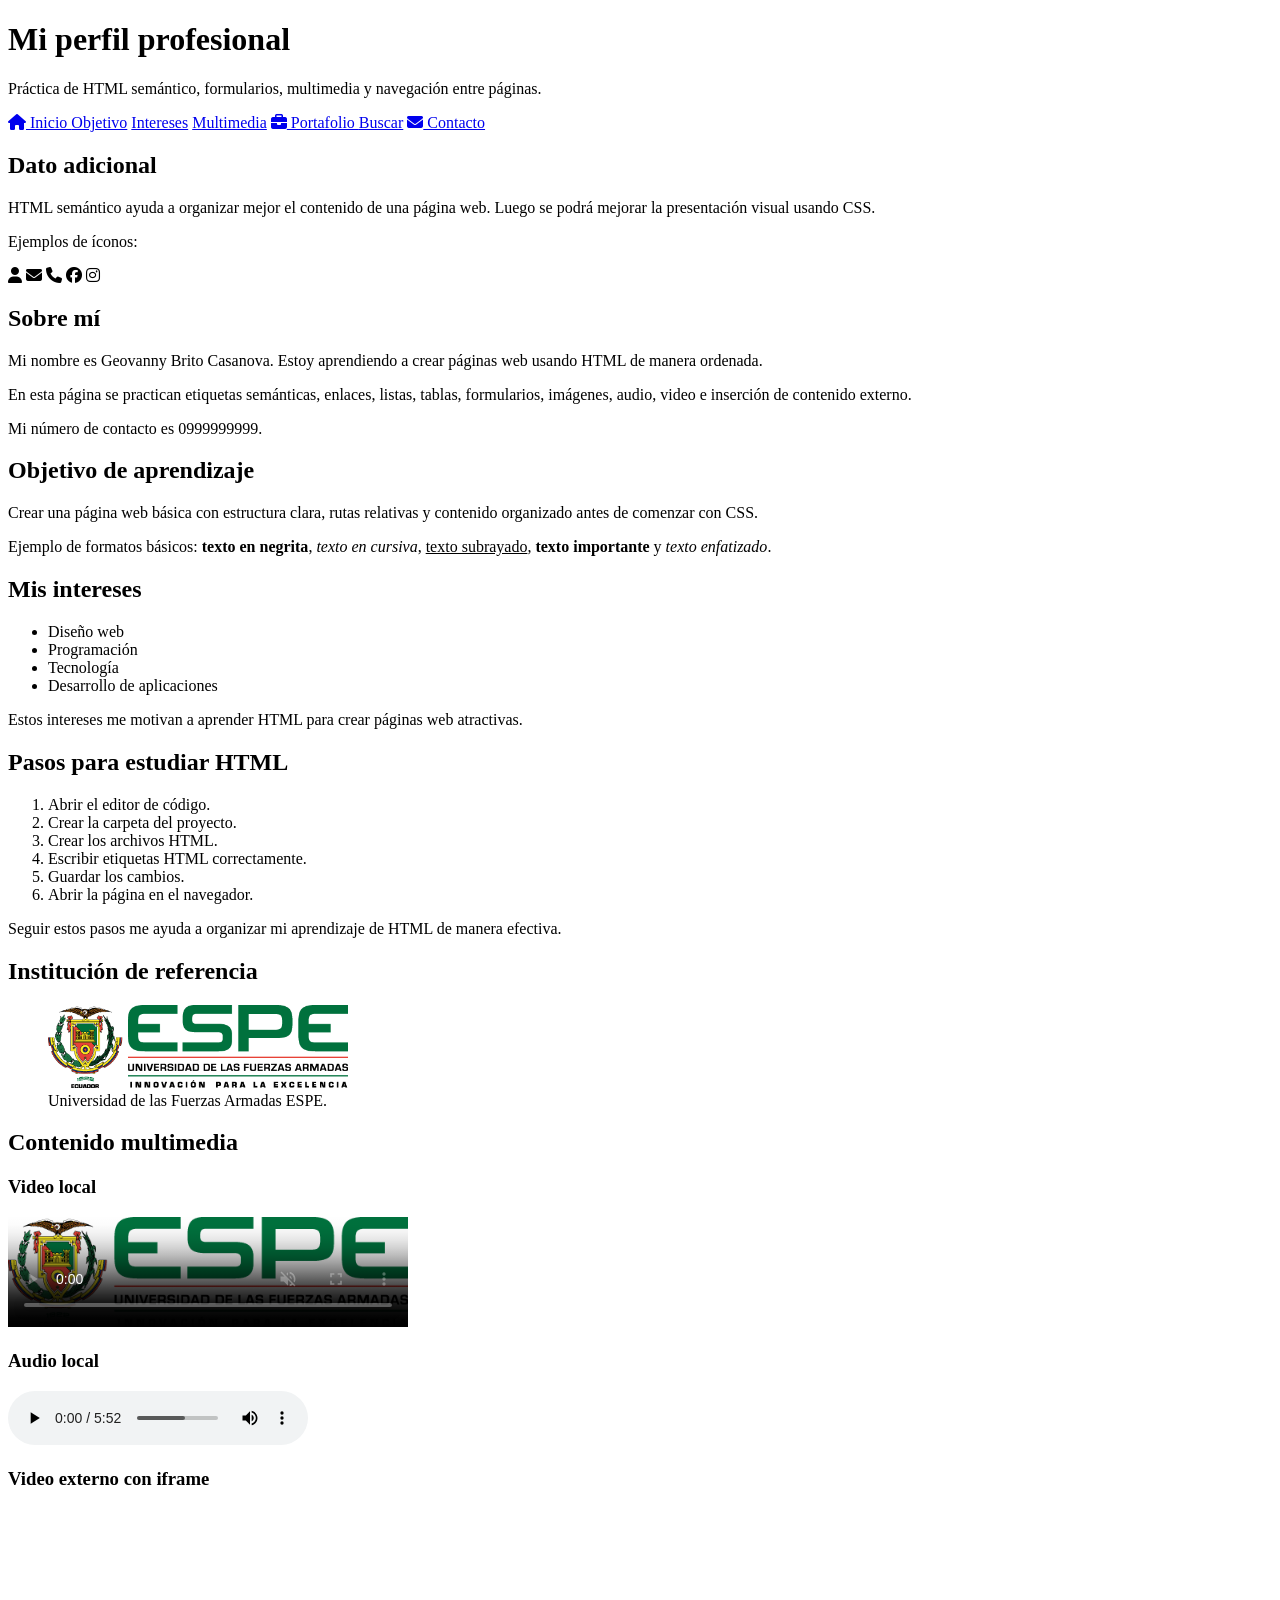
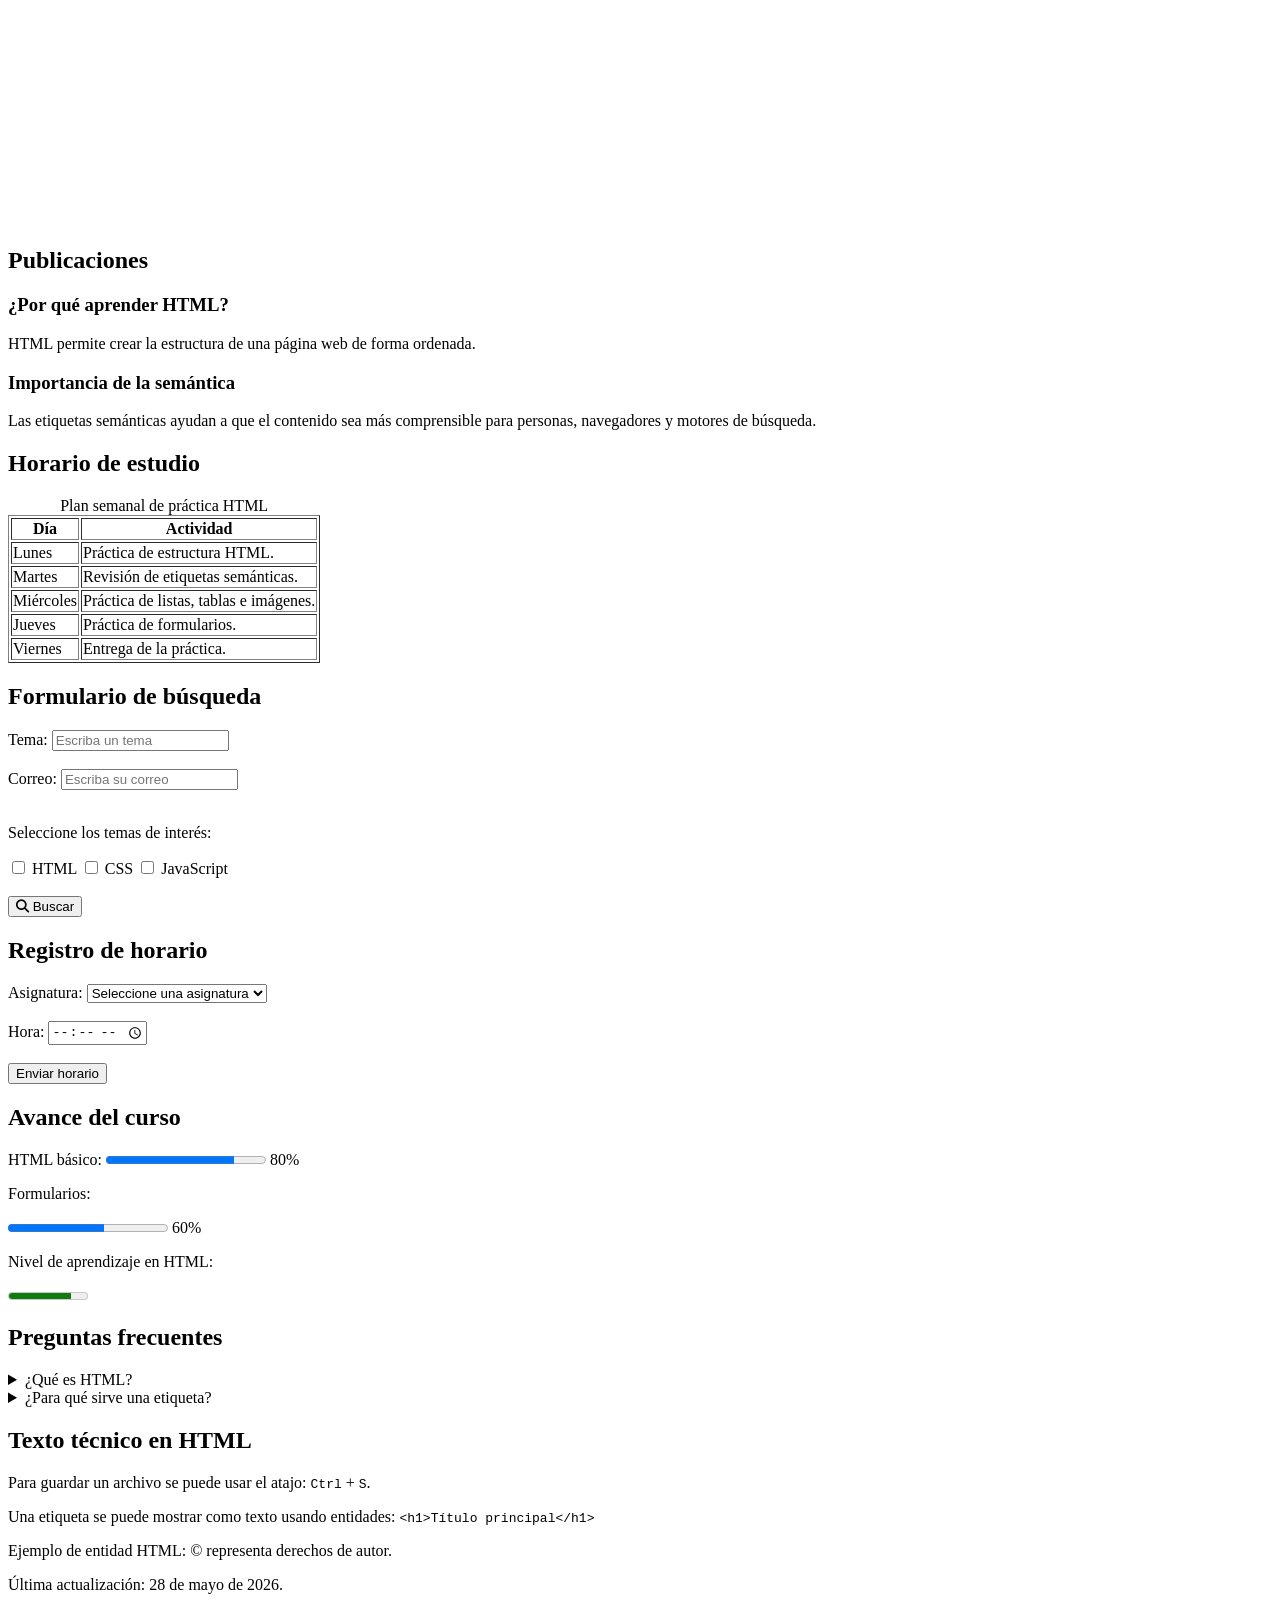
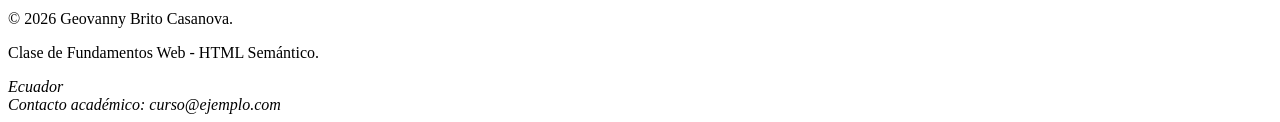
==== PracticaCSS_nuevo/index.html @ 3c2c08b4 "Task responsive" ====
<!DOCTYPE html>
<html lang="es">

<head>
    <meta charset="UTF-8">
    <title>Mi perfil profesional</title>

    <!-- Ícono de la pestaña del navegador -->
    <link rel="icon" href="img/mundito.ico" type="image/x-icon">

    <!-- Librería externa para usar íconos -->
    <link rel="stylesheet" href="https://cdnjs.cloudflare.com/ajax/libs/font-awesome/6.5.0/css/all.min.css">

    <link rel="stylesheet" href="css/general.css">
    <link rel="stylesheet" href="css/index.css">
</head>

<body>

    <!-- Encabezado principal de la página -->
    <header>
        <h1>Mi perfil profesional</h1>
        <p>Práctica de HTML semántico, formularios, multimedia y navegación entre páginas.</p>
    </header>

    <!-- Menú de navegación principal -->
    <nav>
        <a class="class_btn_nav_1"  id="inicio" href="index.html">
            <i class="fa-solid fa-house"></i>
            Inicio
        </a>

        <a class="class_btn_nav_1" id="objetivo" href="#objetivo">Objetivo</a>

        <a class="class_btn_nav_2"  id="intereses" href="#intereses">Intereses</a>

        <a class="class_btn_nav_2" id="multimedia" href="#multimedia">Multimedia</a>

        <a class="class_btn_nav_3" id="portafolio" href="portafolio.html">
            <i class="fa-solid fa-briefcase"></i>
            Portafolio
        </a>

        <a class="class_btn_nav_3"  id="buscar" href="pages/buscar.html">Buscar</a>

        <a class="class_btn_nav_3" id="contacto" href="pages/cto/contacto.html">
            <i class="fa-solid fa-envelope"></i>
            Contacto
        </a>
    </nav>

    <!-- Contenido lateral complementario -->
    <aside>
        <h2>Dato adicional</h2>
        <p>
            HTML semántico ayuda a organizar mejor el contenido de una página web.
            Luego se podrá mejorar la presentación visual usando CSS.
        </p>

        <p>Ejemplos de íconos:</p>
        <i class="fa-solid fa-user"></i>
        <i class="fa-solid fa-envelope"></i>
        <i class="fa-solid fa-phone"></i>
        <i class="fa-brands fa-facebook"></i>
        <i class="fa-brands fa-instagram"></i>
    </aside>

    <!-- Contenido principal -->
    <main>

        <!-- Sección de presentación -->
        <section id="presentacion">
            <h2>Sobre mí</h2>

            <p>
                Mi nombre es Geovanny Brito Casanova. Estoy aprendiendo a crear páginas web
                usando HTML de manera ordenada.
            </p>

            <p>
                En esta página se practican etiquetas semánticas, enlaces, listas, tablas,
                formularios, imágenes, audio, video e inserción de contenido externo.
            </p>
            <p class="nota">
                Mi número de contacto es 0999999999.
            </p>
        </section>

        <!-- Sección de objetivos -->
        <section id="objetivo">
            <h2>Objetivo de aprendizaje</h2>

            <p>
                Crear una página web básica con estructura clara, rutas relativas y contenido
                organizado antes de comenzar con CSS.
            </p>

            <p>
                Ejemplo de formatos básicos:
                <b>texto en negrita</b>,
                <i>texto en cursiva</i>,
                <u>texto subrayado</u>,
                <strong>texto importante</strong> y
                <em>texto enfatizado</em>.
            </p>
        </section>

        <!-- Sección de intereses -->
        <section id="intereses">
            <h2>Mis intereses</h2>

            <ul>
                <li>Diseño web</li>
                <li>Programación</li>
                <li>Tecnología</li>
                <li>Desarrollo de aplicaciones</li>
            </ul>
            <p class="nota">
                Estos intereses me motivan a aprender HTML para crear páginas web atractivas.
        </section>

        <!-- Sección de pasos -->
        <section id="pasos">
            <h2>Pasos para estudiar HTML</h2>

            <ol>
                <li>Abrir el editor de código.</li>
                <li>Crear la carpeta del proyecto.</li>
                <li>Crear los archivos HTML.</li>
                <li>Escribir etiquetas HTML correctamente.</li>
                <li>Guardar los cambios.</li>
                <li>Abrir la página en el navegador.</li>
            </ol>
            <p class="nota"> 
                Seguir estos pasos me ayuda a organizar mi aprendizaje de HTML de manera efectiva.
        </section>

        <!-- Sección con imagen -->
        <section>
            <h2>Institución de referencia</h2>

            <figure>
                <img src="img/espe/imagenEjemploEspe.png" alt="Logo de la ESPE" width="300">
                <figcaption>Universidad de las Fuerzas Armadas ESPE.</figcaption>
            </figure>
        </section>

        <!-- Sección multimedia -->
        <section id="multimedia">
            <h2>Contenido multimedia</h2>

            <article>
                <h3>Video local</h3>

                <video src="video/videoEjemploDiagnostica.mp4" controls width="400"
                    poster="img/espe/imagenEjemploEspe.png" muted loop>
                    Tu navegador no soporta la etiqueta de video.
                </video>
            </article>

            <article>
                <h3>Audio local</h3>

                <audio src="audio/audioEjemploA7X.mp3" controls loop preload="metadata">
                    Tu navegador no soporta la etiqueta de audio.
                </audio>
            </article>

            <article>
                <h3>Video externo con iframe</h3>

                <iframe width="560" height="315" src="https://www.youtube.com/embed/bdz90srbneU?si=QoyqD5uKp2PkH5kk"
                    title="Video de YouTube" frameborder="0"
                    allow="accelerometer; autoplay; clipboard-write; encrypted-media; gyroscope; picture-in-picture; web-share"
                    referrerpolicy="strict-origin-when-cross-origin" allowfullscreen>
                </iframe>
            </article>
        </section>

        <!-- Sección de publicaciones -->
        <section>
            <h2>Publicaciones</h2>

            <article>
                <h3>¿Por qué aprender HTML?</h3>
                <p>
                    HTML permite crear la estructura de una página web de forma ordenada.
                </p>
            </article>

            <article>
                <h3>Importancia de la semántica</h3>
                <p>
                    Las etiquetas semánticas ayudan a que el contenido sea más comprensible
                    para personas, navegadores y motores de búsqueda.
                </p>
            </article>
        </section>

        <!-- Sección de tabla -->
        <section>
            <h2>Horario de estudio</h2>

            <table border="1">
                <caption>Plan semanal de práctica HTML</caption>

                <thead>
                    <tr>
                        <th>Día</th>
                        <th>Actividad</th>
                    </tr>
                </thead>

                <tbody>
                    <tr>
                        <td>Lunes</td>
                        <td>Práctica de estructura HTML.</td>
                    </tr>

                    <tr>
                        <td>Martes</td>
                        <td>Revisión de etiquetas semánticas.</td>
                    </tr>

                    <tr>
                        <td>Miércoles</td>
                        <td>Práctica de listas, tablas e imágenes.</td>
                    </tr>

                    <tr>
                        <td>Jueves</td>
                        <td>Práctica de formularios.</td>
                    </tr>

                    <tr>
                        <td>Viernes</td>
                        <td>Entrega de la práctica.</td>
                    </tr>
                </tbody>
            </table>
        </section>

        <!-- Sección de formulario de búsqueda -->
        <section>
            <h2>Formulario de búsqueda</h2>

            <!-- 
                Este formulario usa GET.
                Por eso los datos viajan en la URL hacia pages/buscar.html.
            -->
            <form method="GET" action="pages/buscar.html">

                <label for="tema">Tema:</label>
                <input type="text" id="tema" name="tema" placeholder="Escriba un tema" required minlength="3"
                    maxlength="20">

                <br><br>

                <label for="correo">Correo:</label>
                <input type="email" id="correo" name="correo" placeholder="Escriba su correo" required>

                <br><br>

                <p>Seleccione los temas de interés:</p>

                <label>
                    <input type="checkbox" name="temas[]" value="html">
                    HTML
                </label>

                <label>
                    <input type="checkbox" name="temas[]" value="css">
                    CSS
                </label>

                <label>
                    <input type="checkbox" name="temas[]" value="javascript">
                    JavaScript
                </label>

                <br><br>

                <button type="submit">
                    <i class="fa-solid fa-magnifying-glass"></i>
                    Buscar
                </button>
            </form>
        </section>

        <!-- Sección de registro de horario -->
        <section>
            <h2>Registro de horario</h2>

            <form method="GET" action="pages/buscar.html">

                <label for="asignatura">Asignatura:</label>
                <select id="asignatura" name="asignatura" required>
                    <option value="">Seleccione una asignatura</option>
                    <option value="programacion">Programación</option>
                    <option value="base_datos">Base de Datos</option>
                    <option value="redes">Redes</option>
                    <option value="sistemas_operativos">Sistemas Operativos</option>
                </select>

                <br><br>

                <label for="hora">Hora:</label>
                <input type="time" id="hora" name="hora" min="08:00" max="17:00" step="1800" required>

                <br><br>

                <button type="submit">Enviar horario</button>
            </form>
        </section>

        <!-- Sección de avance del curso -->
        <section>
            <h2>Avance del curso</h2>

            <label for="avance-html">HTML básico:</label>
            <progress id="avance-html" value="80" max="100"></progress>
            <span>80%</span>

            <p>Formularios:</p>
            <progress value="60" max="100"></progress>
            <span>60%</span>

            <p>Nivel de aprendizaje en HTML:</p>
            <meter value="8" min="0" max="10"></meter>
        </section>

        <!-- Sección de preguntas frecuentes -->
        <section>
            <h2>Preguntas frecuentes</h2>

            <details>
                <summary>¿Qué es HTML?</summary>
                <p>HTML es el lenguaje que permite crear la estructura de una página web.</p>
            </details>

            <details>
                <summary>¿Para qué sirve una etiqueta?</summary>
                <p>Una etiqueta indica al navegador cómo debe interpretar una parte del contenido.</p>
            </details>
        </section>

        <!-- Sección de texto técnico -->
        <section>
            <h2>Texto técnico en HTML</h2>

            <p>
                Para guardar un archivo se puede usar el atajo:
                <kbd>Ctrl</kbd> + <kbd>S</kbd>.
            </p>

            <p>
                Una etiqueta se puede mostrar como texto usando entidades:
                <code>&lt;h1&gt;Título principal&lt;/h1&gt;</code>
            </p>

            <p>
                Ejemplo de entidad HTML:
                &copy; representa derechos de autor.
            </p>

            <p class="nota">
                Última actualización:
                <time datetime="2026-05-28">28 de mayo de 2026</time>.
            </p>
        </section>

    </main>

    <!-- Pie de página -->
    <footer>
        <p>&copy; 2026 Geovanny Brito Casanova.</p>
        <p>Clase de Fundamentos Web - HTML Semántico.</p>

        <address>
            Ecuador<br>
            Contacto académico: curso@ejemplo.com
        </address>
    </footer>

</body>

</html>
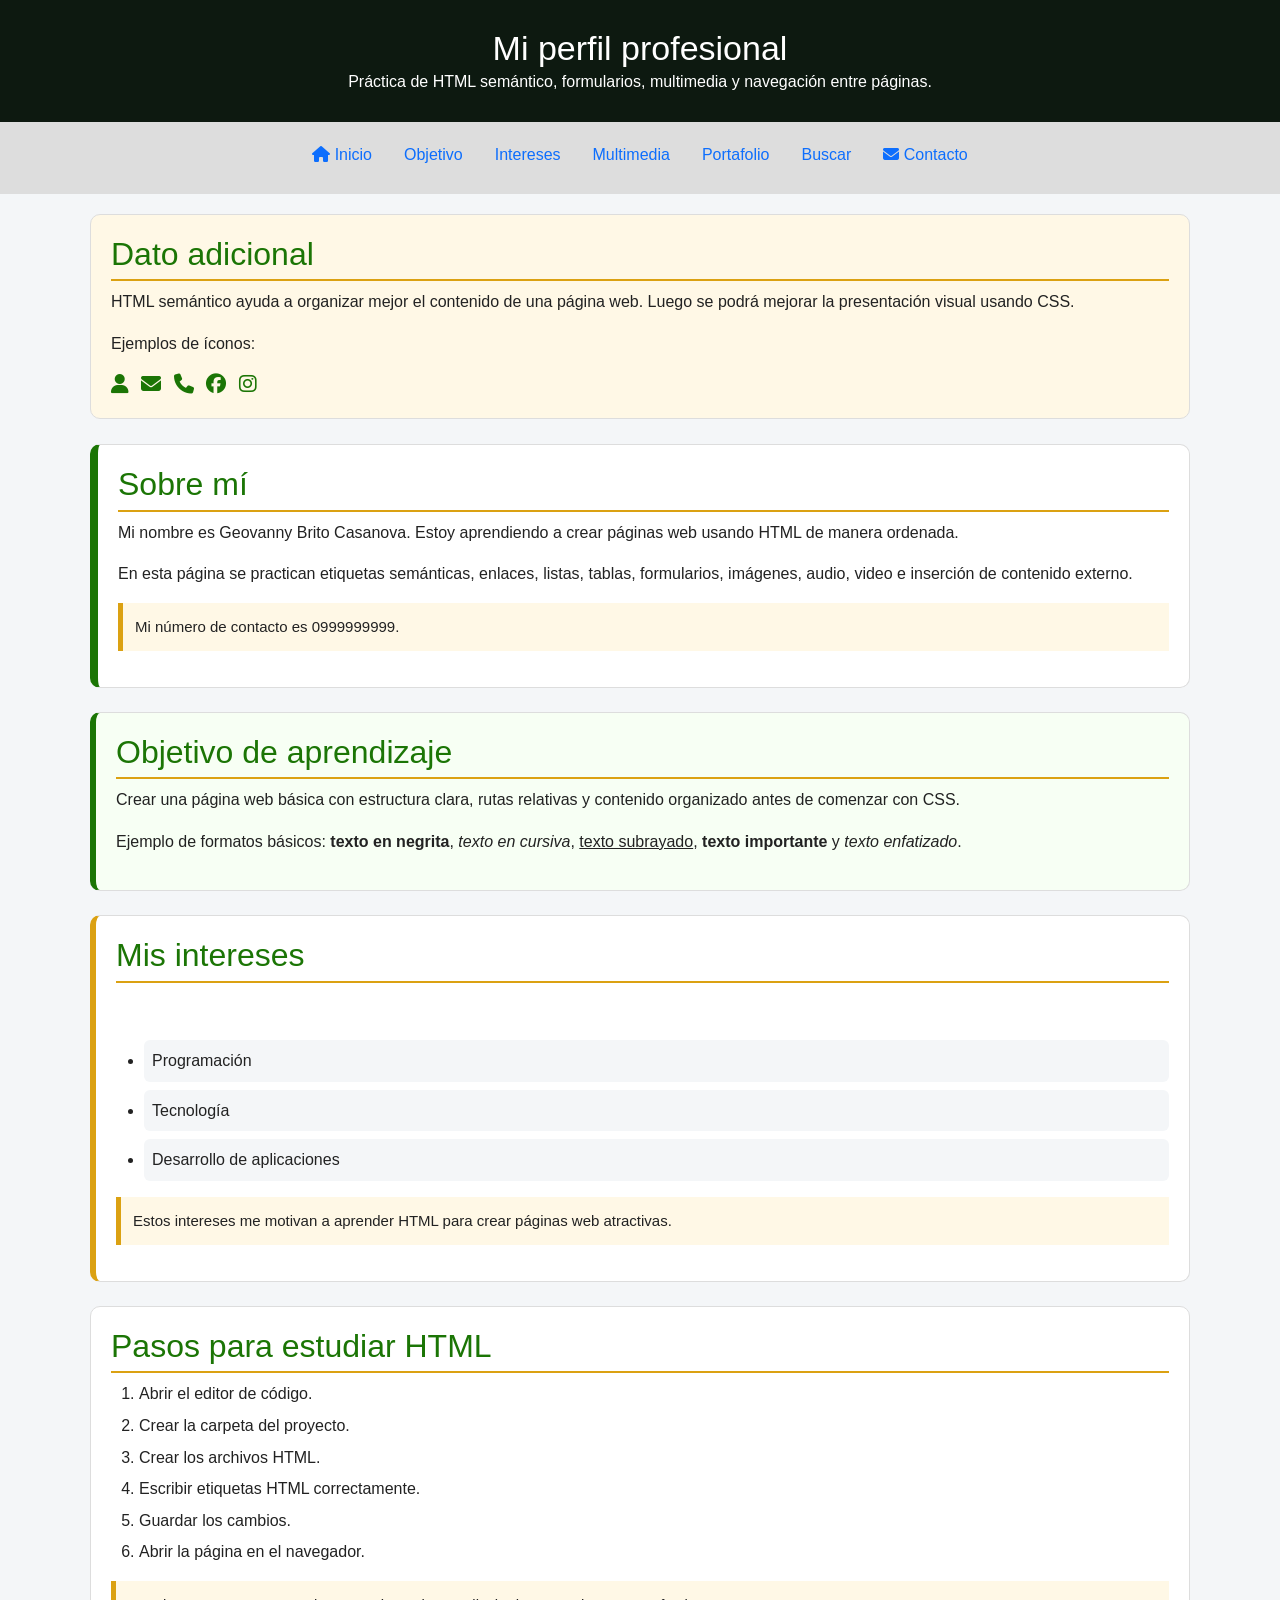
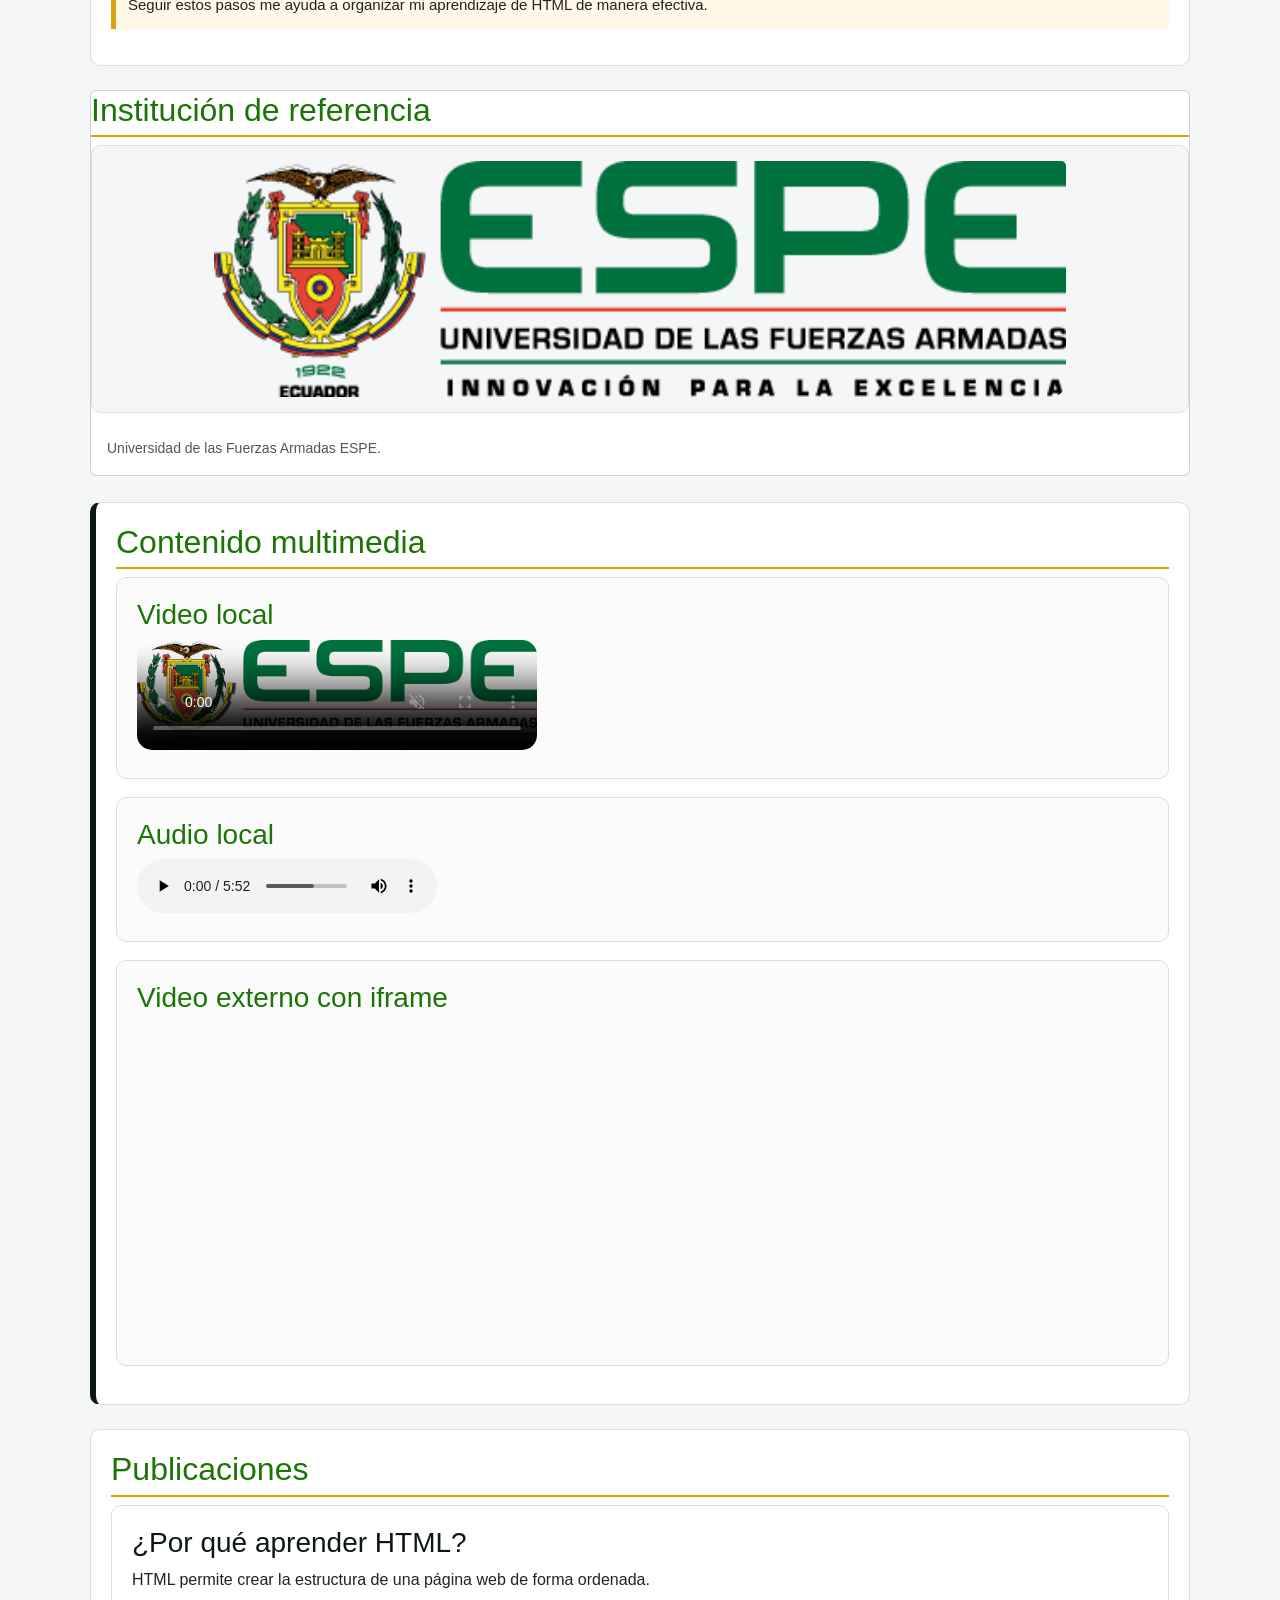
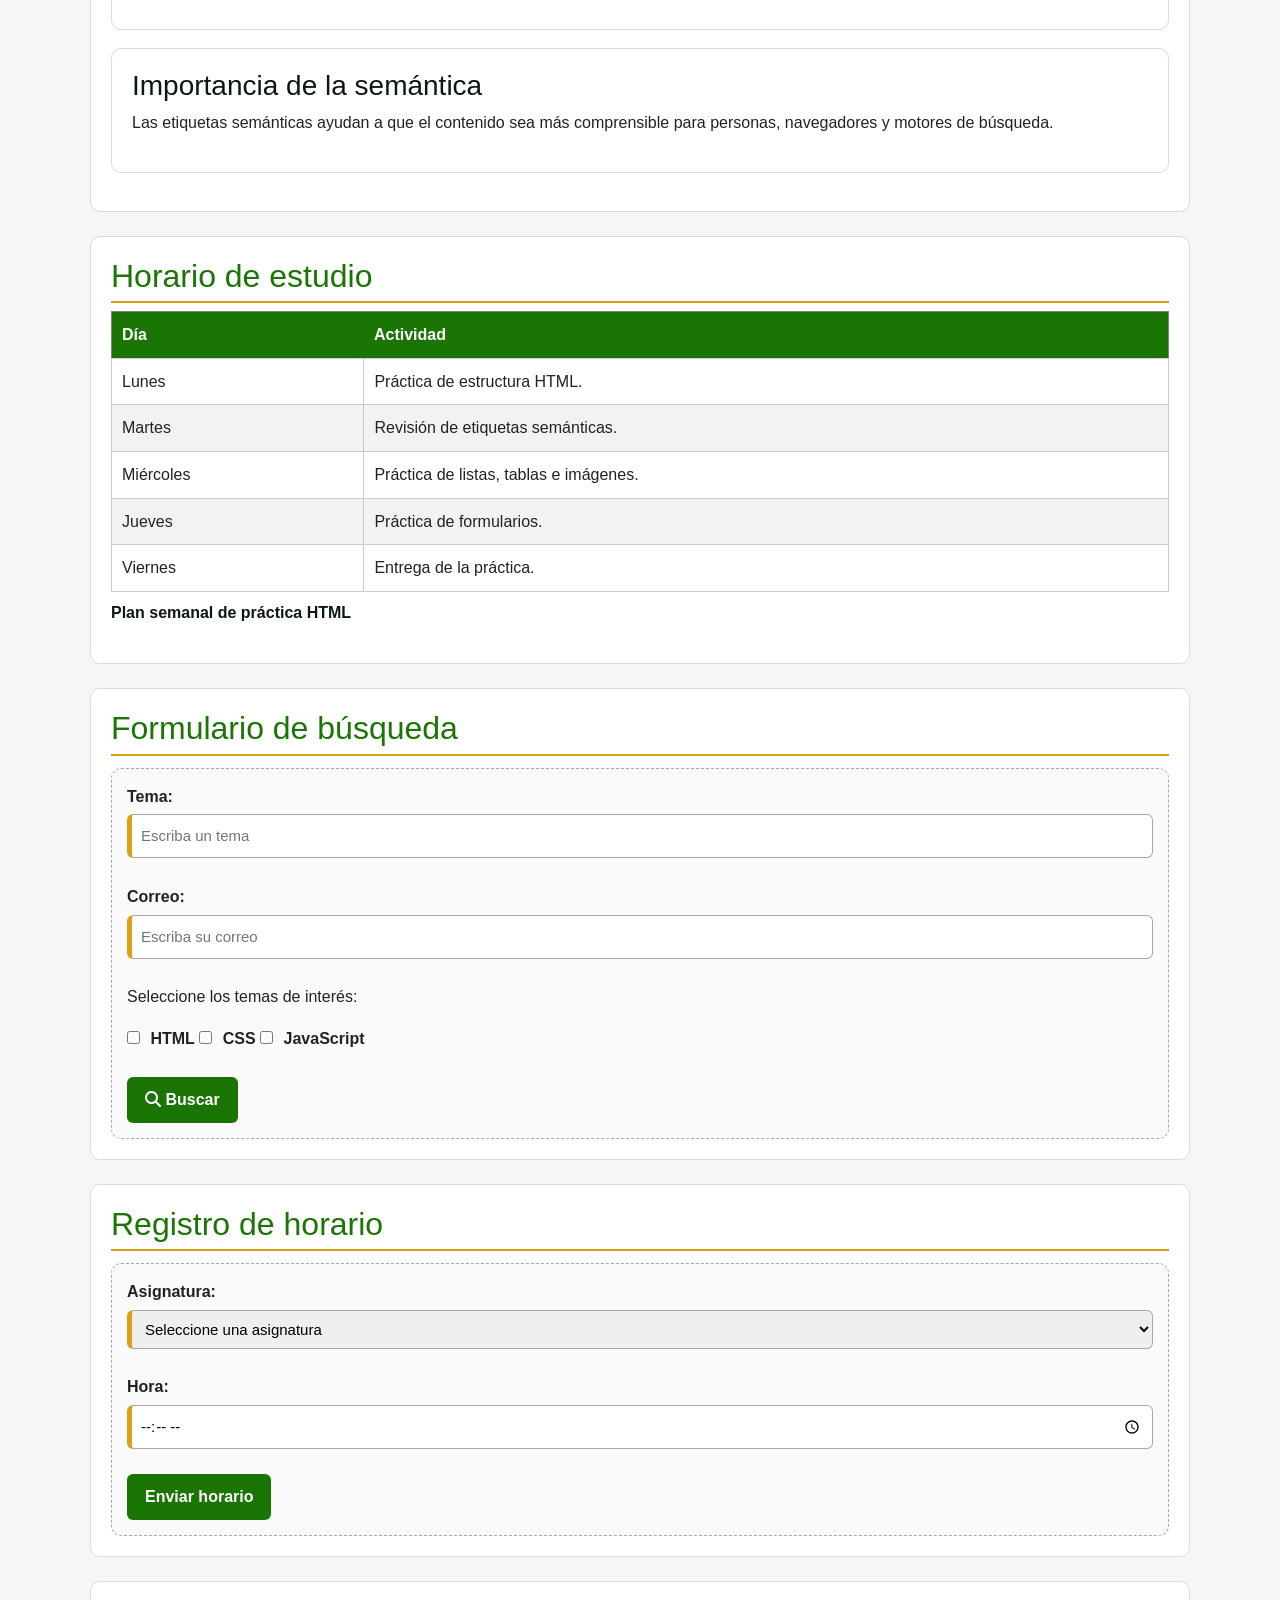
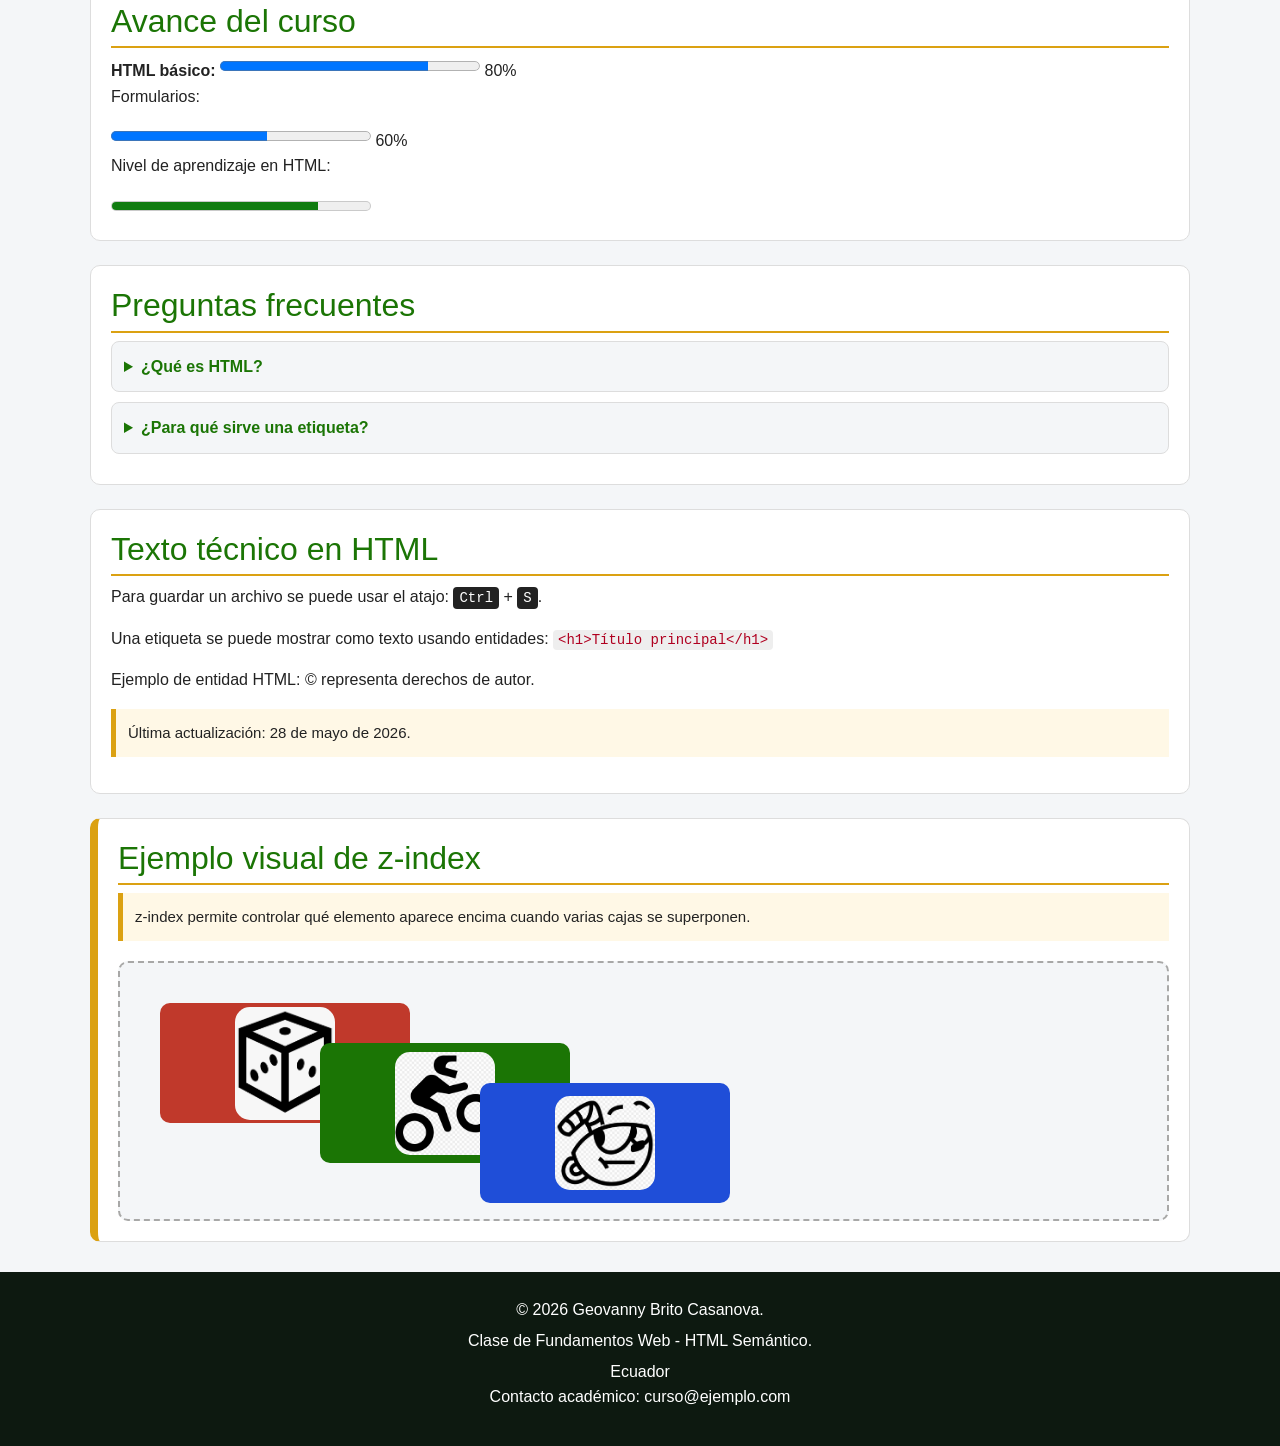
==== commit 4ba8a794: "P2-bootstrap-lee" ====
--- a/PracticaCSS_nuevo/index.html
+++ b/PracticaCSS_nuevo/index.html
@@ -7,6 +7,11 @@
 
     <!-- Ícono de la pestaña del navegador -->
     <link rel="icon" href="img/mundito.ico" type="image/x-icon">
+    <link href="https://cdn.jsdelivr.net/npm/bootstrap@5.3.8/dist/css/bootstrap.min.css" rel="stylesheet"
+        integrity="sha384-sRIl4kxILFvY47J16cr9ZwB07vP4J8+LH7qKQnuqkuIAvNWLzeN8tE5YBujZqJLB" crossorigin="anonymous">
+    <script src="https://cdn.jsdelivr.net/npm/bootstrap@5.3.8/dist/js/bootstrap.bundle.min.js"
+        integrity="sha384-FKyoEForCGlyvwx9Hj09JcYn3nv7wiPVlz7YYwJrWVcXK/BmnVDxM+D2scQbITxI"
+        crossorigin="anonymous"></script>
 
     <!-- Librería externa para usar íconos -->
     <link rel="stylesheet" href="https://cdnjs.cloudflare.com/ajax/libs/font-awesome/6.5.0/css/all.min.css">
@@ -23,30 +28,40 @@
         <p>Práctica de HTML semántico, formularios, multimedia y navegación entre páginas.</p>
     </header>
 
-    <!-- Menú de navegación principal -->
+
     <nav>
-        <a class="class_btn_nav_1"  id="inicio" href="index.html">
-            <i class="fa-solid fa-house"></i>
-            Inicio
-        </a>
-
-        <a class="class_btn_nav_1" id="objetivo" href="#objetivo">Objetivo</a>
-
-        <a class="class_btn_nav_2"  id="intereses" href="#intereses">Intereses</a>
-
-        <a class="class_btn_nav_2" id="multimedia" href="#multimedia">Multimedia</a>
-
-        <a class="class_btn_nav_3" id="portafolio" href="portafolio.html">
-            <i class="fa-solid fa-briefcase"></i>
-            Portafolio
-        </a>
-
-        <a class="class_btn_nav_3"  id="buscar" href="pages/buscar.html">Buscar</a>
-
-        <a class="class_btn_nav_3" id="contacto" href="pages/cto/contacto.html">
-            <i class="fa-solid fa-envelope"></i>
-            Contacto
-        </a>
+        <!-- Menú de navegación principal -->
+        <ul class="nav">
+            <li class="nav-item">
+                <a class="nav-link active" id="inicio" href="index.html">
+                    <i class="fa-solid fa-house"></i>
+                    Inicio
+                </a>
+            </li>
+            <li class="nav-item">
+                <a class="nav-link" href="#objetivo">Objetivo</a>
+            </li>
+            <li class="nav-item">
+                <a class="nav-link" href="#intereses">Intereses</a>
+            </li>
+            <li class="nav-item">
+                <a class="nav-link" href="#multimedia">Multimedia</a>
+            </li>
+            <li class="nav-item">
+                <a class="nav-link" href="portafolio.html">Portafolio</a>
+            </li>
+            <li class="nav-item">
+                <a class="nav-link" href="pages/buscar.html">Buscar</a>
+            </li>
+            <li class="nav-item">
+                <a class="nav-link" href="pages/cto/contacto.html">
+                    <i class="fa-solid fa-envelope"></i>
+                    Contacto
+                </a>
+            </li>
+
+        </ul>
+
     </nav>
 
     <!-- Contenido lateral complementario -->
@@ -110,13 +125,14 @@
             <h2>Mis intereses</h2>
 
             <ul>
-                <li>Diseño web</li>
+                <li class="visibility-hidden">Diseño web</li>
                 <li>Programación</li>
                 <li>Tecnología</li>
                 <li>Desarrollo de aplicaciones</li>
             </ul>
             <p class="nota">
                 Estos intereses me motivan a aprender HTML para crear páginas web atractivas.
+            </p>
         </section>
 
         <!-- Sección de pasos -->
@@ -131,19 +147,21 @@
                 <li>Guardar los cambios.</li>
                 <li>Abrir la página en el navegador.</li>
             </ol>
-            <p class="nota"> 
+            <p class="nota">
                 Seguir estos pasos me ayuda a organizar mi aprendizaje de HTML de manera efectiva.
+            </p>
         </section>
 
         <!-- Sección con imagen -->
-        <section>
+        <div class="card">
             <h2>Institución de referencia</h2>
-
             <figure>
-                <img src="img/espe/imagenEjemploEspe.png" alt="Logo de la ESPE" width="300">
+                <img src="img/espe/imagenEjemploEspe.png" class="card-img-top" alt="Logo de la ESPE">
+            </figure>
+            <div class="card-body">
                 <figcaption>Universidad de las Fuerzas Armadas ESPE.</figcaption>
-            </figure>
-        </section>
+            </div>
+        </div><br>
 
         <!-- Sección multimedia -->
         <section id="multimedia">
@@ -369,6 +387,27 @@
             </p>
         </section>
 
+        <!-- Sección para explicar z-index -->
+        <section id="ejemplo-zindex">
+            <h2>Ejemplo visual de z-index</h2>
+
+            <p class="nota">
+                z-index permite controlar qué elemento aparece encima cuando varias cajas se superponen.
+            </p>
+
+            <div class="zona-zindex">
+                <div class="caja-z caja-roja">
+                    <image src="img/espe/dado.png" alt="Imagen de ejemplo" width="100">
+                </div>
+                <div class="caja-z caja-verde">
+                    <img src="img/espe/bici.png" alt="Imagen de ejemplo" width="100">
+                </div>
+                <div class="caja-z caja-azul">
+                    <img src="img/espe/cuphead.png" alt="Imagen de ejemplo" width="100">
+                </div>
+            </div>
+        </section>
+
     </main>
 
     <!-- Pie de página -->
--- a/PracticaCSS_nuevo/css/general.css
+++ b/PracticaCSS_nuevo/css/general.css
@@ -0,0 +1,518 @@
+S/* ============================================================
+   general.css
+   Archivo CSS general para TODAS las páginas del sitio.
+   Aquí se colocan estilos compartidos: reinicio básico, etiquetas,
+   navegación, formularios, tablas, multimedia y utilidades.
+
+   Para enseñar poco a poco:
+   1. Copiar este archivo completo.
+   2. Comentar o descomentar bloques según el tema de clase.
+   3. Mostrar cómo cambia la página al guardar y actualizar navegador.
+   ============================================================ */
+
+
+/* ============================================================
+   BLOQUE 1: SELECTOR UNIVERSAL (*)
+   Aplica a todos los elementos HTML.
+   Sirve para controlar el cálculo de tamaños y quitar espacios
+   inesperados del navegador.
+   ============================================================ */
+
+* {
+    box-sizing: border-box;
+}
+
+
+/* ============================================================
+   BLOQUE 2: ESTILO GENERAL DEL BODY
+   body representa todo el contenido visible de la página.
+   Aquí se define fuente, color de texto, color de fondo,
+   margen e interlineado.
+   ============================================================ */
+
+body {
+    margin: 0;
+    font-family: Arial, Helvetica, sans-serif;
+    background-color: #f4f6f8;
+    color: #222222;
+    line-height: 1.6;
+}
+
+
+/* ============================================================
+   BLOQUE 3: SELECTORES DE ETIQUETA
+   Estos estilos afectan directamente a etiquetas HTML.
+   Ejemplos: h1, h2, p, a, img.
+   ============================================================ */
+
+h1 {
+    margin: 0;
+    font-size: 34px;
+    text-align: center;
+}
+
+h2 {
+    color: #1b7505;
+    margin-top: 0;
+    border-bottom: 2px solid #dba112;
+    padding-bottom: 6px;
+}
+
+h3 {
+    color: #0d1910;
+}
+
+p {
+    font-size: 16px;
+    text-align: justify;
+}
+
+a {
+    color: #1b7505;
+    text-decoration: none;
+}
+
+a:hover {
+    text-decoration: underline;
+}
+
+
+/* ============================================================
+   BLOQUE 4: HEADER Y FOOTER
+   header se usa para el encabezado.
+   footer se usa para el pie de página.
+   ============================================================ */
+
+header {
+    background-color: #0d1910;
+    color: white;
+    padding: 28px 16px;
+    text-align: center;
+}
+
+header p {
+    text-align: center;
+    margin-bottom: 0;
+}
+
+footer {
+    background-color: #0d1910;
+    color: white;
+    text-align: center;
+    padding: 20px;
+    margin-top: 30px;
+}
+
+footer p {
+    text-align: center;
+    margin: 5px 0;
+}
+
+footer address {
+    font-style: normal;
+}
+
+
+/* ============================================================
+   BLOQUE 5: NAVEGACIÓN
+   nav contiene enlaces internos y externos.
+   display: flex permite ordenar los enlaces en fila.
+   gap crea espacio entre enlaces.
+   ============================================================ */
+
+nav {
+    background-color: #dba112;
+    padding: 12px;
+    text-align: center;
+    display: flex;
+    justify-content: center;
+    flex-wrap: wrap;
+    gap: 12px;
+}
+
+nav a {
+    background-color: white;
+    color: #0d1910;
+    padding: 8px 14px;
+    border-radius: 6px;
+    font-weight: bold;
+    border: 1px solid #a8a8a7;
+}
+
+nav a:hover {
+    background-color: #1b7505;
+    color: white;
+    text-decoration: none;
+}
+
+
+/* ============================================================
+   BLOQUE 6: ESTRUCTURA PRINCIPAL
+   main contiene el contenido principal.
+   section y article organizan bloques de información.
+   ============================================================ */
+
+main {
+    width: 90%;
+    max-width: 1100px;
+    margin: 25px auto;
+}
+
+section,
+article,
+aside {
+    
+    background-color: white;
+    padding: 20px;
+    margin-bottom: 18px;
+    border: 1px solid #dddddd;
+    border-radius: 10px;
+}
+
+
+/* ============================================================
+   BLOQUE 7: ASIDE
+   aside contiene información complementaria.
+   ============================================================ */
+
+aside {
+    width: 90%;
+    max-width: 1100px;
+    margin: 20px auto;
+    background-color: #fff8e6;
+}
+
+aside i {
+    margin-right: 8px;
+    font-size: 20px;
+    color: #1b7505;
+}
+
+
+/* ============================================================
+   BLOQUE 8: IMÁGENES Y MULTIMEDIA
+   max-width evita que las imágenes y videos se salgan
+   del ancho disponible.
+   ============================================================ */
+
+img,
+video,
+iframe {
+    max-width: 80%;
+    border-radius: 15px;
+}
+
+figure {
+    text-align: center;
+    margin: 0;
+}
+
+figcaption {
+    font-size: 14px;
+    color: #555555;
+    margin-top: 8px;
+}
+
+
+/* ============================================================
+   BLOQUE 9: LISTAS
+   ul sirve para listas sin orden.
+   ol sirve para listas ordenadas.
+   ============================================================ */
+
+ul,
+ol {
+    padding-left: 28px;
+}
+
+li {
+    margin-bottom: 6px;
+}
+
+
+/* ============================================================
+   BLOQUE 10: TABLAS
+   border-collapse une los bordes de las celdas.
+   width: 100% hace que la tabla use todo el ancho disponible.
+   ============================================================ */
+
+table {
+    width: 100%;
+    border-collapse: collapse;
+    background-color: white;
+}
+
+caption {
+    font-weight: bold;
+    margin-bottom: 10px;
+    color: #0d1910;
+}
+
+th {
+    background-color: #1b7505;
+    color: white;
+    padding: 10px;
+}
+
+td {
+    padding: 10px;
+    border: 1px solid #cccccc;
+}
+
+tr:nth-child(even) {
+    background-color: #f2f2f2;
+}
+
+
+/* ============================================================
+   BLOQUE 11: FORMULARIOS
+   input, select, textarea y button son elementos comunes
+   dentro de formularios.
+   ============================================================ */
+
+form {
+    margin-top: 12px;
+}
+
+label {
+    font-weight: bold;
+}
+
+input,
+select,
+textarea {
+    width: 100%;
+    padding: 9px;
+    margin-top: 5px;
+    border: 1px solid #a8a8a7;
+    border-radius: 6px;
+    font-size: 15px;
+}
+
+input[type="checkbox"],
+input[type="radio"] {
+    width: auto;
+    margin-right: 6px;
+}
+
+textarea {
+    resize: vertical;
+}
+
+button {
+    background-color: #1b7505;
+    color: white;
+    border: none;
+    padding: 10px 18px;
+    border-radius: 6px;
+    cursor: pointer;
+    font-weight: bold;
+}
+
+button:hover {
+    background-color: #0d1910;
+}
+
+
+/* ============================================================
+   BLOQUE 12: ATRIBUTOS Y ESTADOS DE FORMULARIO
+   :focus se activa cuando el usuario selecciona un campo.
+   :required permite explicar campos obligatorios.
+   ============================================================ */
+
+input:focus,
+select:focus,
+textarea:focus {
+    outline: 2px solid #dba112;
+    border-color: #1b7505;
+}
+
+input:required,
+select:required,
+textarea:required {
+    border-left: 5px solid #dba112;
+}
+
+
+/* ============================================================
+   BLOQUE 13: DETAILS, SUMMARY, PROGRESS Y METER
+   Se usan para contenido desplegable y barras de progreso.
+   ============================================================ */
+
+details {
+    background-color: #f4f6f8;
+    padding: 12px;
+    border-radius: 8px;
+    border: 1px solid #dddddd;
+    margin-bottom: 10px;
+}
+
+summary {
+    cursor: pointer;
+    font-weight: bold;
+    color: #1b7505;
+}
+
+progress,
+meter {
+    width: 260px;
+    height: 20px;
+}
+
+
+/* ============================================================
+   BLOQUE 14: TEXTO TÉCNICO
+   code, pre y kbd ayudan a explicar código dentro de HTML.
+   ============================================================ */
+
+code {
+    background-color: #eeeeee;
+    color: #b00020;
+    padding: 2px 5px;
+    border-radius: 4px;
+}
+
+pre {
+    background-color: #0d1910;
+    color: white;
+    padding: 15px;
+    border-radius: 8px;
+    overflow-x: auto;
+}
+
+kbd {
+    background-color: #222222;
+    color: white;
+    padding: 3px 6px;
+    border-radius: 4px;
+}
+
+
+/* ============================================================
+   BLOQUE 15: SELECTORES DE CLASE
+   Una clase se escribe con punto.
+   En HTML se usa así: class="centrado"
+   ============================================================ */
+
+.centrado {
+    text-align: center;
+}
+
+.texto-verde {
+    color: #1b7505;
+}
+
+.texto-dorado {
+    color: #dba112;
+}
+
+.caja-destacada {
+    background-color: #fff8e6;
+    border: 2px solid #dba112;
+    padding: 15px;
+    border-radius: 8px;
+}
+
+
+/* ============================================================
+   BLOQUE 16: SELECTORES DE ID
+   Un id se escribe con numeral.
+   En HTML se usa así: id="objetivo"
+   ============================================================ */
+
+#objetivo {
+    border-left: 6px solid #1b7505;
+}
+
+#intereses {
+    border-left: 6px solid #dba112;
+}
+
+#multimedia {
+    border-left: 6px solid #0d1910;
+}
+
+
+/* ============================================================
+   BLOQUE 17: RESPONSIVE BÁSICO
+   Cuando la pantalla es pequeña, el menú se acomoda en columna.
+   Esto prepara el camino hacia CSS responsive.
+   ============================================================ */
+
+/* Se aplica solo cuando la pantalla mide 700px o menos, normalmente celulares o tablets pequeñas */
+@media (max-width: 700px) {
+
+    /* Selecciona el menú de navegación */
+    nav {
+        /* Coloca los elementos del menú uno debajo del otro */
+        flex-direction:row;
+    }
+
+    /* Selecciona cada enlace dentro del menú */
+    nav a {
+        /* Hace que cada enlace ocupe todo el ancho disponible */
+        width: 20%;
+
+        /* Centra el texto dentro de cada enlace */
+        text-align: center;
+    }
+
+    /* Selecciona el título principal de la página */
+    h1 {
+        /* Reduce el tamaño del título para que no se vea muy grande en celular */
+        font-size: 26px;
+    }
+
+    /* Selecciona el contenido principal y la barra lateral */
+    main,
+    aside {
+        /* Hace que ocupen el 95% del ancho, dejando un pequeño margen */
+        width: 95%;
+    }
+
+    /* Selecciona secciones, artículos y barra lateral */
+    section,
+    article,
+    aside {
+        /* Reduce el espacio interno para aprovechar mejor la pantalla pequeña */
+        padding: 15px;
+    }
+
+    /* Selecciona las tablas */
+    table {
+        /* Reduce el tamaño del texto de la tabla para que entre mejor */
+        font-size: 14px;
+    }
+
+    /* Selecciona campos de formulario y botones */
+    input,
+    select,
+    textarea,
+    button {
+        /* Ocupa todo el ancho disponible del contenedor */
+        width: 100%;
+        /* Impide que el elemento crezca más allá del ancho de su contenedor */
+        max-width: 100%;
+        /* Hace que padding y bordes se incluyan dentro del ancho total */
+        box-sizing: border-box;
+        /* Tamaño de texto cómodo para lectura y uso en dispositivos móviles */
+        font-size: 16px;
+    }
+
+    input,
+    select,
+    textarea,
+    button,
+    meter,
+    progress,
+    audio {
+        /* Ocupa todo el ancho disponible del contenedor */
+        width: 100%;
+        /* Impide que el elemento crezca más allá del ancho de su contenedor */
+        max-width: 100%;
+        /* Hace que padding y bordes se incluyan dentro del ancho total */
+        box-sizing: border-box;
+        /* Tamaño de texto cómodo para lectura y uso en dispositivos móviles */
+        font-size: 16px;
+    }
+}
--- a/PracticaCSS_nuevo/css/index.css
+++ b/PracticaCSS_nuevo/css/index.css
@@ -0,0 +1,220 @@
+/* ============================================================
+   index.css
+   Estilos propios de index.html.
+   Este archivo se usa para mejorar únicamente la página principal.
+
+   Debe cargarse después de general.css.
+   ============================================================ */
+
+
+/* ============================================================
+   BLOQUE 1: PRESENTACIÓN PRINCIPAL
+   El selector de id usa #.
+   Este bloque afecta solo al elemento con id="presentacion".
+   ============================================================ */
+
+#presentacion {
+    background-color: #ffffff;
+    border-left: 8px solid #1b7505;
+}
+
+
+/* ============================================================
+   BLOQUE 2: OBJETIVO
+   Aquí se refuerza visualmente el objetivo de aprendizaje.
+   ============================================================ */
+
+#objetivo {
+    background-color: #f7fff4;
+}
+
+
+/* ============================================================
+   BLOQUE 3: INTERESES
+   Aquí se trabaja con listas dentro de una sección específica.
+   El espacio indica descendencia:
+   #intereses li significa "los li que estén dentro de #intereses".
+   ============================================================ */
+
+#intereses li {
+    background-color: #f4f6f8;
+    margin-bottom: 8px;
+    padding: 8px;
+    border-radius: 6px;
+}
+
+
+/* ============================================================
+   BLOQUE 4: MULTIMEDIA
+   Permite explicar bordes, fondo y separación visual.
+   ============================================================ */
+
+#multimedia article {
+    border: 1px solid #dddddd;
+    background-color: #fbfbfb;
+}
+
+#multimedia h3 {
+    color: #1b7505;
+}
+
+
+/* ============================================================
+   BLOQUE 5: FIGURE E IMAGEN
+   Se aplica solo a figuras dentro de la página principal.
+   ============================================================ */
+
+main figure {
+    padding: 15px;
+    border: 1px solid #dddddd;
+    background-color: #f4f6f8;
+    border-radius: 10px;
+}
+
+
+/* ============================================================
+   BLOQUE 6: FORMULARIO DE BÚSQUEDA
+   Este bloque se puede usar cuando explique formularios.
+   Se aplica a formularios ubicados dentro de section.
+   ============================================================ */
+
+section form {
+    background-color: #fafafa;
+    padding: 15px;
+    border-radius: 10px;
+    border: 1px dashed #a8a8a7;
+}
+
+
+/* ============================================================
+   BLOQUE 7: BOTÓN PRINCIPAL
+   Se puede explicar cómo una clase permite reutilizar estilos.
+   Para usarla, colocar en HTML: class="boton-principal"
+   ============================================================ */
+
+.boton-principal {
+    background-color: #dba112;
+    color: #0d1910;
+}
+
+.boton-principal:hover {
+    background-color: #1b7505;
+    color: white;
+}
+
+
+/* ============================================================
+   BLOQUE 8: TARJETAS SIMPLES
+   Para enseñar clases, puede agregar class="tarjeta" a un article.
+   ============================================================ */
+
+.tarjeta {
+    border: 1px solid #cccccc;
+    border-radius: 10px;
+    padding: 18px;
+    background-color: white;
+    box-shadow: 0 2px 5px rgba(0, 0, 0, 0.12);
+}
+
+
+/* ============================================================
+   BLOQUE 9: TEXTO DE APOYO
+   Para usarlo en HTML: class="nota"
+   ============================================================ */
+
+.nota {
+    background-color: #fff8e6;
+    border-left: 5px solid #dba112;
+    padding: 12px;
+    font-size: 15px;
+}
+
+
+/* ============================================================
+   BLOQUE 10: PEQUEÑO EFECTO VISUAL
+   :hover permite cambiar el estilo cuando el mouse pasa encima.
+   ============================================================ */
+
+article:hover {
+    border-color: #1b7505;
+}
+
+
+/* ============================================================
+   BLOQUE 11: ESPACIADO ENTRE SECCIONES
+   margin-bottom separa visualmente cada bloque.
+   ============================================================ */
+
+main section {
+    margin-bottom: 24px;
+}
+
+nav {
+    background-color: #dddddd;
+}
+
+/* ============================================================
+   BLOQUE 12: EJEMPLO VISUAL DE Z-INDEX
+   z-index controla qué elemento queda encima cuando hay superposición.
+
+   Para que z-index funcione, el elemento debe tener una posición:
+   relative, absolute, fixed o sticky.
+   ============================================================ */
+
+#ejemplo-zindex {
+    background-color: #ffffff;
+    border-left: 8px solid #dba112;
+}
+
+.zona-zindex {
+    position: relative;
+    height: 260px;
+    background-color: #f4f6f8;
+    border: 2px dashed #a8a8a7;
+    border-radius: 10px;
+    margin-top: 20px;
+}
+
+.caja-z {
+    width: 250px;
+    height: 120px;
+    position: absolute;
+    color: white;
+    font-weight: bold;
+    display: flex;
+    align-items: center;
+    justify-content: center;
+    border-radius: 10px;
+}
+
+/* Caja con menor nivel */
+.caja-roja {
+    background-color: #c0392b;
+    left: 40px;
+    top: 40px;
+    z-index: 1;
+}
+
+/* Caja intermedia */
+.caja-verde {
+    background-color: #1b7505;
+    left: 200px;
+    top: 80px;
+    z-index: 2;
+}
+
+/* Caja superior */
+.caja-azul {
+    background-color: #1f4ed8;
+    left: 360px;
+    top: 120px;
+    z-index: 3;
+}
+
+.display-none {
+    display: none;
+}
+
+.visibility-hidden {
+    visibility: hidden;
+}
